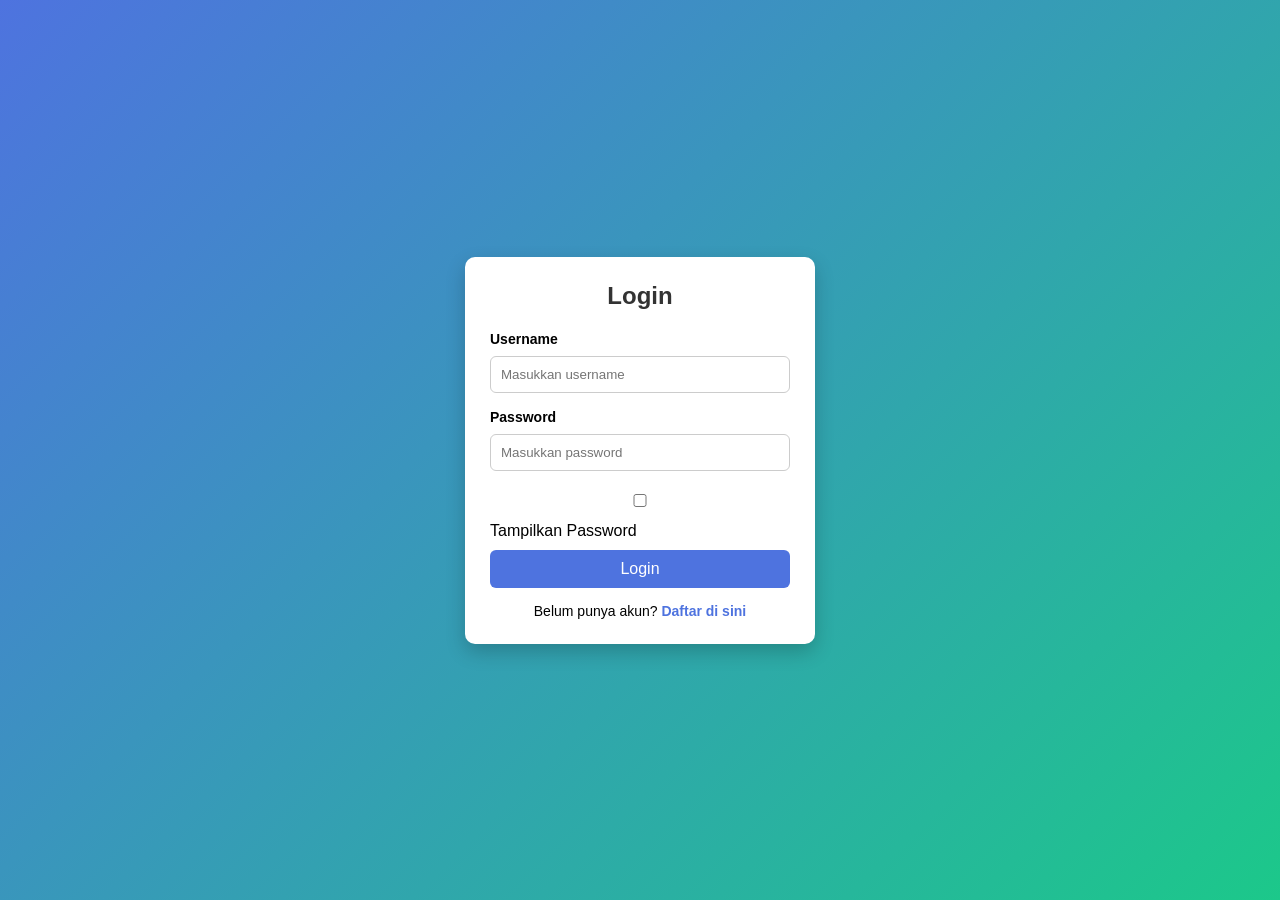
==== index.html @ 925af129 "rename" ====
<!DOCTYPE html>
<html lang="id">
<head>
    <meta charset="UTF-8">
    <meta name="viewport" content="width=device-width, initial-scale=1.0">
    <title>Login</title>
    <link rel="stylesheet" href="style.css">
</head>
<body>

<div class="container">
    <h2>Login</h2>
    
    <form action="#" method="post">
        <label for="username">Username</label>
        <input type="text" id="username" name="username" placeholder="Masukkan username" required>

        <label for="password">Password</label>
        <input type="password" id="password" name="password" placeholder="Masukkan password" required>

        <div style="margin-bottom:10px;">
            <input type="checkbox" onclick="togglePassword()"> Tampilkan Password
        </div>

        <button type="submit">Login</button>
    </form>

    <div class="link">
        Belum punya akun? <a href="regis.html">Daftar di sini</a>
    </div>
</div>

<script>
function togglePassword() {
    const password = document.getElementById("password");
    password.type = password.type === "password" ? "text" : "password";
}
</script>

</body>
</html>
---- style.css ----
/* Reset dasar */
* {
    margin: 0;
    padding: 0;
    box-sizing: border-box;
}

/* Background halaman */
body {
    font-family: Arial, sans-serif;
    background: linear-gradient(135deg, #4e73df, #1cc88a);
    height: 100vh;
    display: flex;
    justify-content: center;
    align-items: center;
}

/* Container Form */
.container {
    width: 350px;
    padding: 25px;
    background: #ffffff;
    border-radius: 10px;
    box-shadow: 0 8px 20px rgba(0,0,0,0.2);
}

/* Judul */
.container h2 {
    text-align: center;
    margin-bottom: 20px;
    color: #333;
}

/* Label */
label {
    font-size: 14px;
    font-weight: bold;
}

/* Input */
input {
    width: 100%;
    padding: 10px;
    margin: 8px 0 15px 0;
    border-radius: 6px;
    border: 1px solid #ccc;
    transition: 0.3s;
}

input:focus {
    border-color: #4e73df;
    outline: none;
    box-shadow: 0 0 5px rgba(78,115,223,0.5);
}

/* Tombol */
button {
    width: 100%;
    padding: 10px;
    border: none;
    border-radius: 6px;
    background: #4e73df;
    color: white;
    font-size: 16px;
    cursor: pointer;
    transition: 0.3s;
}

button:hover {
    background: #2e59d9;
}

/* Link bawah */
.link {
    text-align: center;
    margin-top: 15px;
    font-size: 14px;
}

.link a {
    color: #4e73df;
    text-decoration: none;
    font-weight: bold;
}

.link a:hover {
    text-decoration: underline;
}
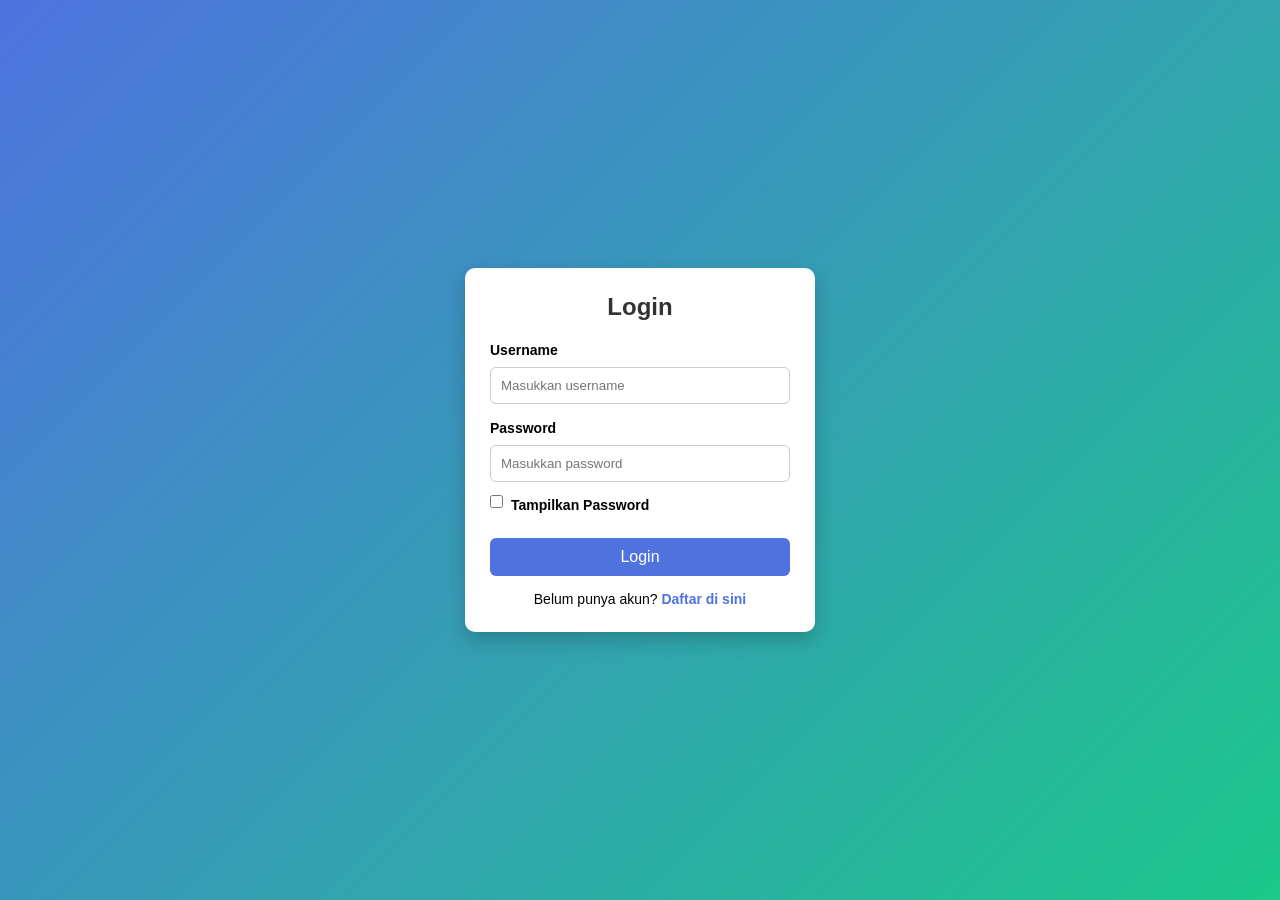
==== commit 37fead37: "ubah posisi checkbox" ====
--- a/index.html
+++ b/index.html
@@ -12,18 +12,19 @@
     <h2>Login</h2>
     
     <form action="#" method="post">
-        <label for="username">Username</label>
-        <input type="text" id="username" name="username" placeholder="Masukkan username" required>
+    <label for="username">Username</label>
+    <input type="text" id="username" name="username" placeholder="Masukkan username" required>
 
-        <label for="password">Password</label>
-        <input type="password" id="password" name="password" placeholder="Masukkan password" required>
+    <label for="password">Password</label>
+    <input type="password" id="password" name="password" placeholder="Masukkan password" required>
 
-        <div style="margin-bottom:10px;">
-            <input type="checkbox" onclick="togglePassword()"> Tampilkan Password
-        </div>
+    <div class="show-password">
+        <input type="checkbox" id="showPass" onclick="togglePassword()">
+        <label for="showPass">Tampilkan Password</label>
+    </div>
 
-        <button type="submit">Login</button>
-    </form>
+    <button type="submit">Login</button>
+</form>
 
     <div class="link">
         Belum punya akun? <a href="regis.html">Daftar di sini</a>
--- a/style.css
+++ b/style.css
@@ -85,4 +85,17 @@
 
 .link a:hover {
     text-decoration: underline;
+}
+.show-password {
+    display: flex;
+    align-items: center;
+    gap: 8px;
+    margin-top: -10px;
+    margin-bottom: 15px;
+    font-size: 14px;
+}
+
+.show-password input {
+    width: auto;
+    cursor: pointer;
 }
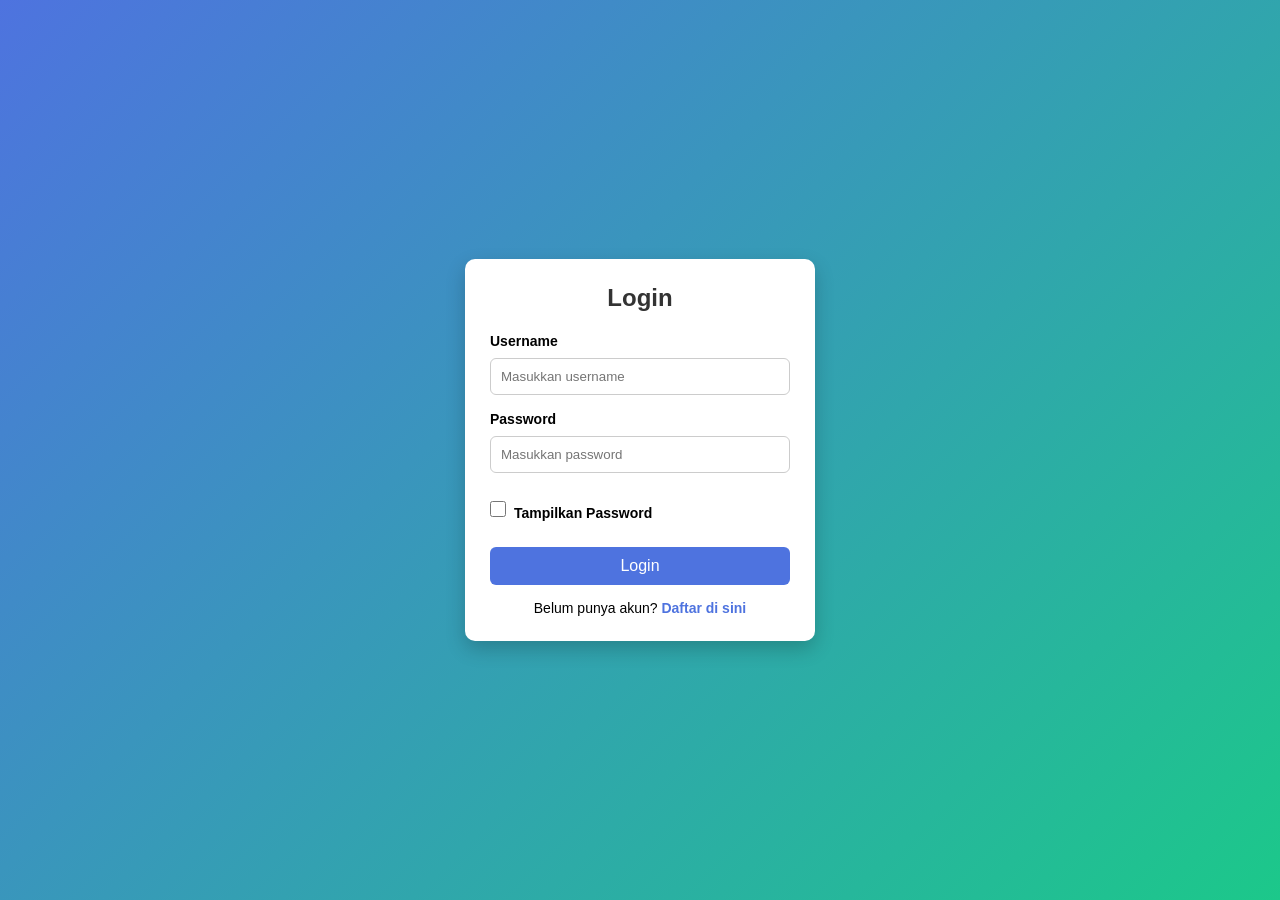
==== commit 78b0619c: "ubah lagi" ====
--- a/index.html
+++ b/index.html
@@ -18,7 +18,7 @@
     <label for="password">Password</label>
     <input type="password" id="password" name="password" placeholder="Masukkan password" required>
 
-    <div class="show-password">
+    <div class="checkbox-wrapper">
         <input type="checkbox" id="showPass" onclick="togglePassword()">
         <label for="showPass">Tampilkan Password</label>
     </div>
--- a/style.css
+++ b/style.css
@@ -1,101 +1,105 @@
-/* Reset dasar */
-* {
-    margin: 0;
-    padding: 0;
-    box-sizing: border-box;
-}
-
-/* Background halaman */
-body {
-    font-family: Arial, sans-serif;
-    background: linear-gradient(135deg, #4e73df, #1cc88a);
-    height: 100vh;
-    display: flex;
-    justify-content: center;
-    align-items: center;
-}
-
-/* Container Form */
-.container {
-    width: 350px;
-    padding: 25px;
-    background: #ffffff;
-    border-radius: 10px;
-    box-shadow: 0 8px 20px rgba(0,0,0,0.2);
-}
-
-/* Judul */
-.container h2 {
-    text-align: center;
-    margin-bottom: 20px;
-    color: #333;
-}
-
-/* Label */
-label {
-    font-size: 14px;
-    font-weight: bold;
-}
-
-/* Input */
-input {
-    width: 100%;
-    padding: 10px;
-    margin: 8px 0 15px 0;
-    border-radius: 6px;
-    border: 1px solid #ccc;
-    transition: 0.3s;
-}
-
-input:focus {
-    border-color: #4e73df;
-    outline: none;
-    box-shadow: 0 0 5px rgba(78,115,223,0.5);
-}
-
-/* Tombol */
-button {
-    width: 100%;
-    padding: 10px;
-    border: none;
-    border-radius: 6px;
-    background: #4e73df;
-    color: white;
-    font-size: 16px;
-    cursor: pointer;
-    transition: 0.3s;
-}
-
-button:hover {
-    background: #2e59d9;
-}
-
-/* Link bawah */
-.link {
-    text-align: center;
-    margin-top: 15px;
-    font-size: 14px;
-}
-
-.link a {
-    color: #4e73df;
-    text-decoration: none;
-    font-weight: bold;
-}
-
-.link a:hover {
-    text-decoration: underline;
-}
-.show-password {
-    display: flex;
-    align-items: center;
-    gap: 8px;
-    margin-top: -10px;
-    margin-bottom: 15px;
-    font-size: 14px;
-}
-
-.show-password input {
-    width: auto;
-    cursor: pointer;
+/* Reset dasar */
+* {
+    margin: 0;
+    padding: 0;
+    box-sizing: border-box;
+}
+
+/* Background halaman */
+body {
+    font-family: Arial, sans-serif;
+    background: linear-gradient(135deg, #4e73df, #1cc88a);
+    height: 100vh;
+    display: flex;
+    justify-content: center;
+    align-items: center;
+}
+
+/* Container Form */
+.container {
+    width: 350px;
+    padding: 25px;
+    background: #ffffff;
+    border-radius: 10px;
+    box-shadow: 0 8px 20px rgba(0,0,0,0.2);
+}
+
+/* Judul */
+.container h2 {
+    text-align: center;
+    margin-bottom: 20px;
+    color: #333;
+}
+
+/* Label */
+label {
+    font-size: 14px;
+    font-weight: bold;
+}
+
+/* Input */
+input {
+    width: 100%;
+    padding: 10px;
+    margin: 8px 0 15px 0;
+    border-radius: 6px;
+    border: 1px solid #ccc;
+    transition: 0.3s;
+}
+
+input:focus {
+    border-color: #4e73df;
+    outline: none;
+    box-shadow: 0 0 5px rgba(78,115,223,0.5);
+}
+
+/* Tombol */
+button {
+    width: 100%;
+    padding: 10px;
+    border: none;
+    border-radius: 6px;
+    background: #4e73df;
+    color: white;
+    font-size: 16px;
+    cursor: pointer;
+    transition: 0.3s;
+}
+
+button:hover {
+    background: #2e59d9;
+}
+
+/* Link bawah */
+.link {
+    text-align: center;
+    margin-top: 15px;
+    font-size: 14px;
+}
+
+.link a {
+    color: #4e73df;
+    text-decoration: none;
+    font-weight: bold;
+}
+
+.link a:hover {
+    text-decoration: underline;
+}
+.checkbox-wrapper {
+    display: flex;
+    align-items: center;
+    margin: 5px 0 15px 0;
+    font-size: 14px;
+}
+
+.checkbox-wrapper input[type="checkbox"] {
+    width: 16px;
+    height: 16px;
+    margin-right: 8px;
+    cursor: pointer;
+}
+
+.checkbox-wrapper label {
+    cursor: pointer;
 }
